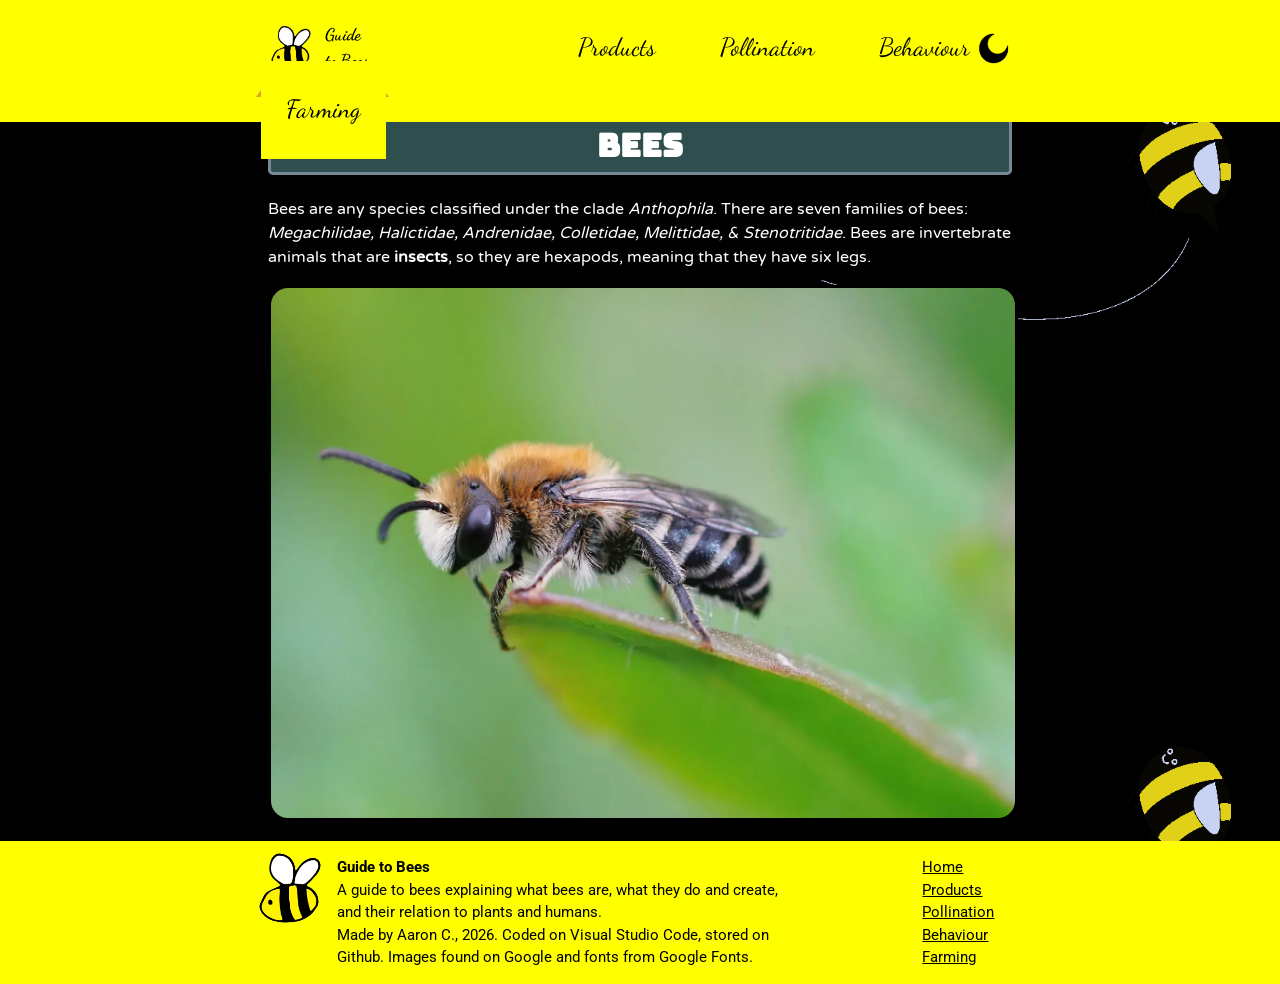
==== index.html @ 86d141b2 "Moved all pages and image folder from bees folder to root." ====
<html lang="en" dir="ltr">
    <head>
        <title>Guide to Bees</title>
        <link rel="stylesheet" href="main.css">
    </head>
    <body>
        <header>
            <a class="both current" id="logo" href="index.html"><div class="container"><img class="logo" src="images/beeter.png" alt="A simple bee logo."></div>
            <div class="name"><p>Guide<br>to Bees</p></div></a>
            <a class="page" href="combs.html">Products</a>
            <a class="page" href="plants.html">Pollination</a>
            <a class="page" href="behaviour.html">Behaviour</a>
            <a class="page" href="humans.html">Farming</a>
            <button type="button" class="dark" id="switch"><img class="icon" id="sunmoon" src="images/moon.png"></button>
        </header>
        <main>
            <h1>Bees</h1>
            <p>Bees are any species classified under the clade <em>Anthophila</em>. There are seven families of bees: <em>Megachilidae, 
            Halictidae, Andrenidae, Colletidae, Melittidae, & Stenotritidae</em>. Bees are invertebrate animals that are 
            <strong>insects</strong>, so they are hexapods, meaning that they have six legs.</p>
            <img class="picture" src="images/a-bee.png" alt="A bee perched on a leaf.">
        </main>
        <footer>
            <div class="ankle">
                <img class="beeter" src="images/beeter.png" alt="A simple bee logo.">
            </div>
            <div class="heel">
                <p><strong>Guide to Bees</strong><br>
                A guide to bees explaining what bees are, what they do and create, and their relation to plants and humans.<br>
                Made by Aaron C., 2026. Coded on Visual Studio Code, stored on Github. Images found on Google and fonts from Google Fonts.</p>
            </div>
            <div class="ball">
                <nav><a class="toe" href="index.html">Home</a><br>
                <a class="toe" href="combs.html">Products</a><br>
                <a class="toe" href="plants.html">Pollination</a><br>
                <a class="toe" href="behaviour.html">Behaviour</a><br>
                <a class="toe" href="humans.html">Farming</a></nav>
            </div>
        </footer>
        <script>
            var r = document.querySelector(':root');
            const userTheme = localStorage.getItem('theme');
            const btn = document.getElementById("switch");
            const logo = document.getElementById("logo");
            const sunmoon = document.getElementById("sunmoon");
            const root = document.documentElement;
            const savedTheme = localStorage.getItem('theme');

            if (savedTheme === 'light') {
                root.setAttribute('theme', 'light');
                sunmoon.src = 'images/sun.png';
            } else {
                root.removeAttribute('theme');
                sunmoon.src = 'images/moon.png';
            }
            
            btn.addEventListener("click", function () {
                if (root.getAttribute('theme') === 'light') {
                    localStorage.setItem('theme', 'dark');
                    root.removeAttribute('theme');
                    sunmoon.src = 'images/moon.png';
                } else {
                    localStorage.setItem('theme', 'light');
                    root.setAttribute('theme', 'light');
                    sunmoon.src='images/sun.png';
                }
            });
            
            logo.addEventListener("mouseover", function () {
                r.style.setProperty('--bob', 'top');
                r.style.setProperty('--fstyle', 'italic');
            });
            logo.addEventListener("mouseout", function () {
                r.style.setProperty('--bob', 'middle');
                r.style.setProperty('--fstyle', 'normal');
            });
        </script>
    </body>
</html>
---- main.css ----
@import url("https://fonts.googleapis.com/css2?family=Bungee+Inline");
@import url("https://fonts.googleapis.com/css2?family=Bungee+Spice");
@import url("https://fonts.googleapis.com/css2?family=Varela+Round");
@import url("https://fonts.googleapis.com/css2?family=Dancing+Script");
@import url("https://fonts.googleapis.com/css2?family=Changa+One");
@import url("https://fonts.googleapis.com/css2?family=Roboto");

:root {
    --theme: dark;
    --primary-bg: black;
    --secondary-bg: darkslategrey;
    --tertiary-bg: lightslategrey;
    --main-text: white;
    --heading-text: white;
    --heading-font: 'Bungee Inline';
    --subheading-text: grey;
    --accent-text: black;
    --primary-accent: yellow;
    --secondary-accent: gold;
    --tertiary-accent: goldenrod;

    --fstyle: normal;
    --bob: middle;
}
html[theme='light'] {
    --theme: light;
    --primary-bg: yellow;
    --secondary-bg: gold;
    --tertiary-bg: goldenrod;
    --main-text: black;
    --heading-text: darkorange;
    --heading-font: 'Bungee Spice';
    --subheading-text: darkorange;
    --accent-text: white;
    --primary-accent: black;
    --secondary-accent: darkslategrey;
    --tertiary-accent: lightslategrey;
}
html {
    touch-action: pan-y;
    scroll-behavior: auto;
}
body {
    background-color: var(--primary-bg, black);
    margin: 0;
    padding: 0;
    background-image: url(images/flyingbee.gif);
    background-size: contain;
}
header {
    position: fixed;
    left: 0;
    right: 0;
    top: 0;
    background-color: var(--primary-accent, yellow);
    line-height: 4.5;
    padding: 0px 20%;
    font-family: 'Dancing Script';
}
main {
    margin: 75px 17% 0 17%;
    padding: 20px 50px;
    font-family: 'Varela Round';
    color: var(--main-text, white);
}
.both {
    display: inline-block;
    margin-right: 155px;
    padding-right: 15px;
    text-decoration: none;
    border: 5px solid var(--primary-accent, yellow);
    border-bottom: 7px solid var(--primary-accent, yellow);
}
.container {
    display: inline-block;
    width: 60px;
    vertical-align: var(--bob, middle);
}
.logo {
    width: 100%;
}
.name {
    color: var(--accent-text, black);
    text-decoration: none;
    display: inline-block;
    line-height: 1;
    vertical-align: middle;
    font-weight: bold;
    font-size: 17px;
    font-style: var(--fstyle, normal);
}
.page {
    padding: 28px 20px;
    background-color: var(--primary-accent, yellow);
    color: var(--accent-text, black);
    text-decoration: none;
    line-height: 1;
    font-size: 25px;
    margin: 0 5px;
    vertical-align: middle;
    border: 5px solid var(--primary-accent, yellow);
    border-bottom: 7px solid var(--primary-accent, yellow);
}
.current {
    font-weight: bold;
    border-bottom: 7px solid var(--tertiary-accent, goldenrod);
}
.page:hover, .both:hover {
    border-bottom: 7px solid var(--secondary-accent, gold);
}
.beeter {
    width: 100%;
}
h1 {
    background-color: var(--secondary-bg, darkslategrey);
    padding: 5px 15px;
    border-radius: 5px;
    border: 3px solid var(--tertiary-bg, lightslategrey);
    font-family: var(--heading-font, "Bungee Inline");
    color: var(--heading-text, white);
    text-align: center;
}
footer {
    padding: 0 20% 0 19%;
    background-color: var(--primary-accent, yellow);
    font-family: 'Roboto';
    display: flex;
    box-sizing: border-box;
}
.picture {
    width: 100%;
    border-radius: 20px;
    max-width: 1600px;
    border: 3px solid black;
}
h2 {
    font-family: 'Changa One';
    color: var(--subheading-text, grey);
}
.comb {
    width: 15%;
    max-width: 259px;
    min-width: 80px;
    border-radius: 10px;
    vertical-align: middle;
    margin: 1% 2% 1% 2%;
}
.side {
    display: inline-block;
    width: 80%;
    vertical-align: middle;
}
.ankle {
    display: inline-block;
    width: 12%;
}
.heel, .ball{
    display: inline-block;
    width: 60%;
    vertical-align: top;
    line-height: 1.25;
    font-size: 15px;
    color: var(--accent-text, black)
}
.ball {
    margin-left: 15%;
    width: 0;
}
.toe {
    color: var(--accent-text, black);
}
.toe:hover {
    text-decoration: none;
}
nav {
    display: block;
    margin-top: 1em;
    margin-bottom: 1em;
    margin-left: 0;
    margin-right: 0;
}
section {
    display: inline-block;
    width: 30%;
    vertical-align: top;
    padding: 1%;
}
.a {
    width: 47%;
}
.b {
    width: 19%;
}
.c {
    width: 27%;
}
p, nav {
    line-height: 1.5;
}
.dark {
    background-color: transparent;
    width: 60px;
    height: 60px;
    border: 0;
    vertical-align: middle;
    position: fixed;
    right: 20%;
    top: 18px;
}
.icon {
    width: 100%;
}
details {
    background-color: var(--secondary-bg, darkslategrey);
    border-radius: 10px;
    padding: 5px 15px;
    margin-bottom: 10px;
}
summary {
    background-color: var(--tertiary-bg, lightslategrey);
    border-radius: 5px;
    padding: 5px 15px;
    font-weight: bold;
    color: black;
}
.sub-detail {
    margin-left: 20px;
}
li {
    line-height: 1.25;
}
.embedded {
    display: block;
    width: 50%;/* change this */
    margin: 5px 0;
}
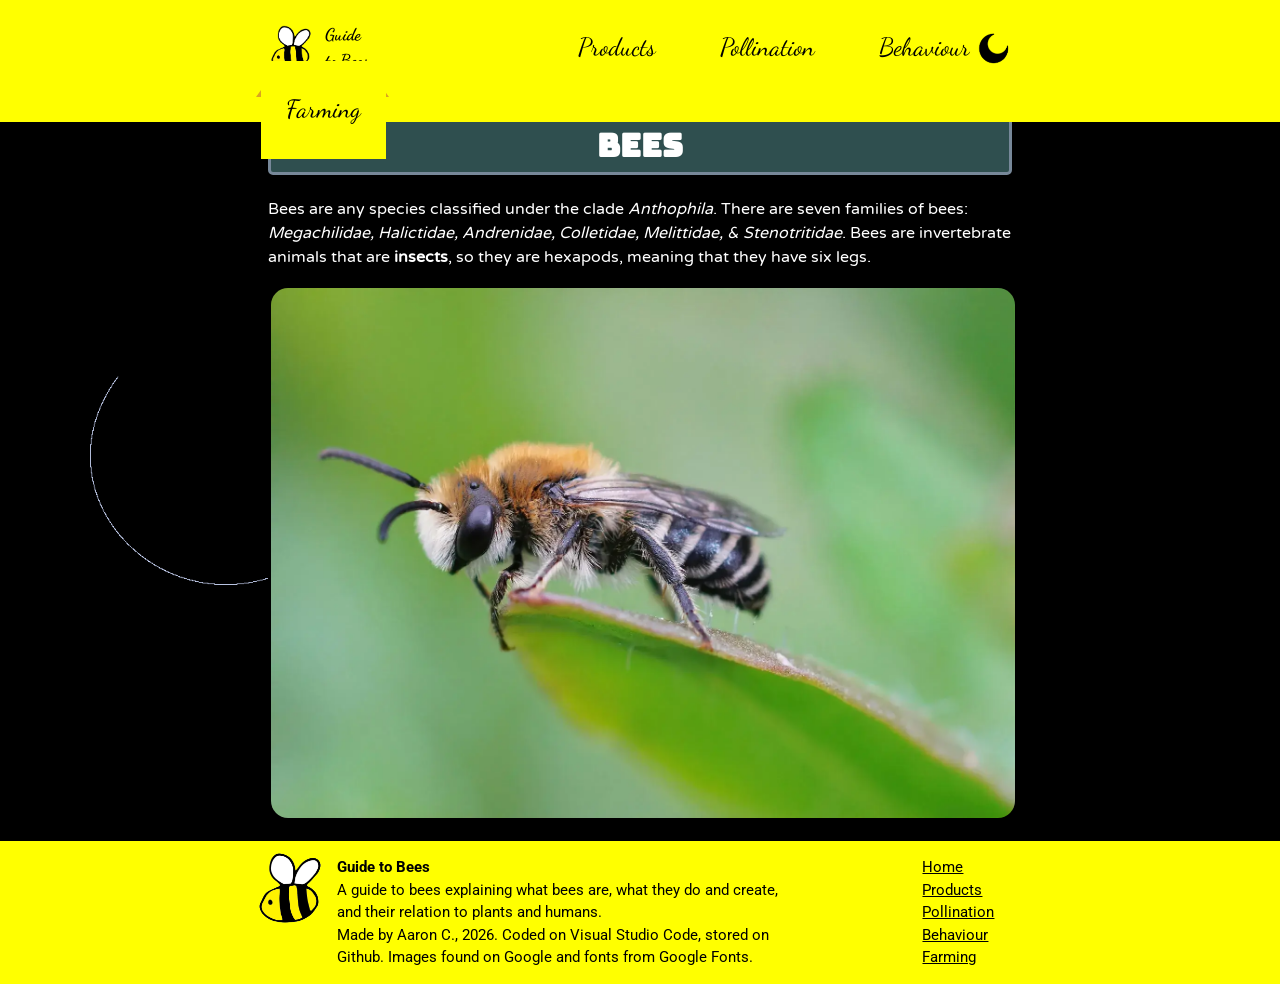
==== commit a5e5abef: "Changed the background and removed it from the combs page." ====
--- a/index.html
+++ b/index.html
@@ -3,7 +3,7 @@
         <title>Guide to Bees</title>
         <link rel="stylesheet" href="main.css">
     </head>
-    <body>
+    <body class="flying">
         <header>
             <a class="both current" id="logo" href="index.html"><div class="container"><img class="logo" src="images/beeter.png" alt="A simple bee logo."></div>
             <div class="name"><p>Guide<br>to Bees</p></div></a>
--- a/main.css
+++ b/main.css
@@ -44,7 +44,9 @@
     background-color: var(--primary-bg, black);
     margin: 0;
     padding: 0;
-    background-image: url(images/flyingbee.gif);
+}
+.flying {
+    background-image: url(images/flyingbee2.gif);
     background-size: contain;
 }
 header {
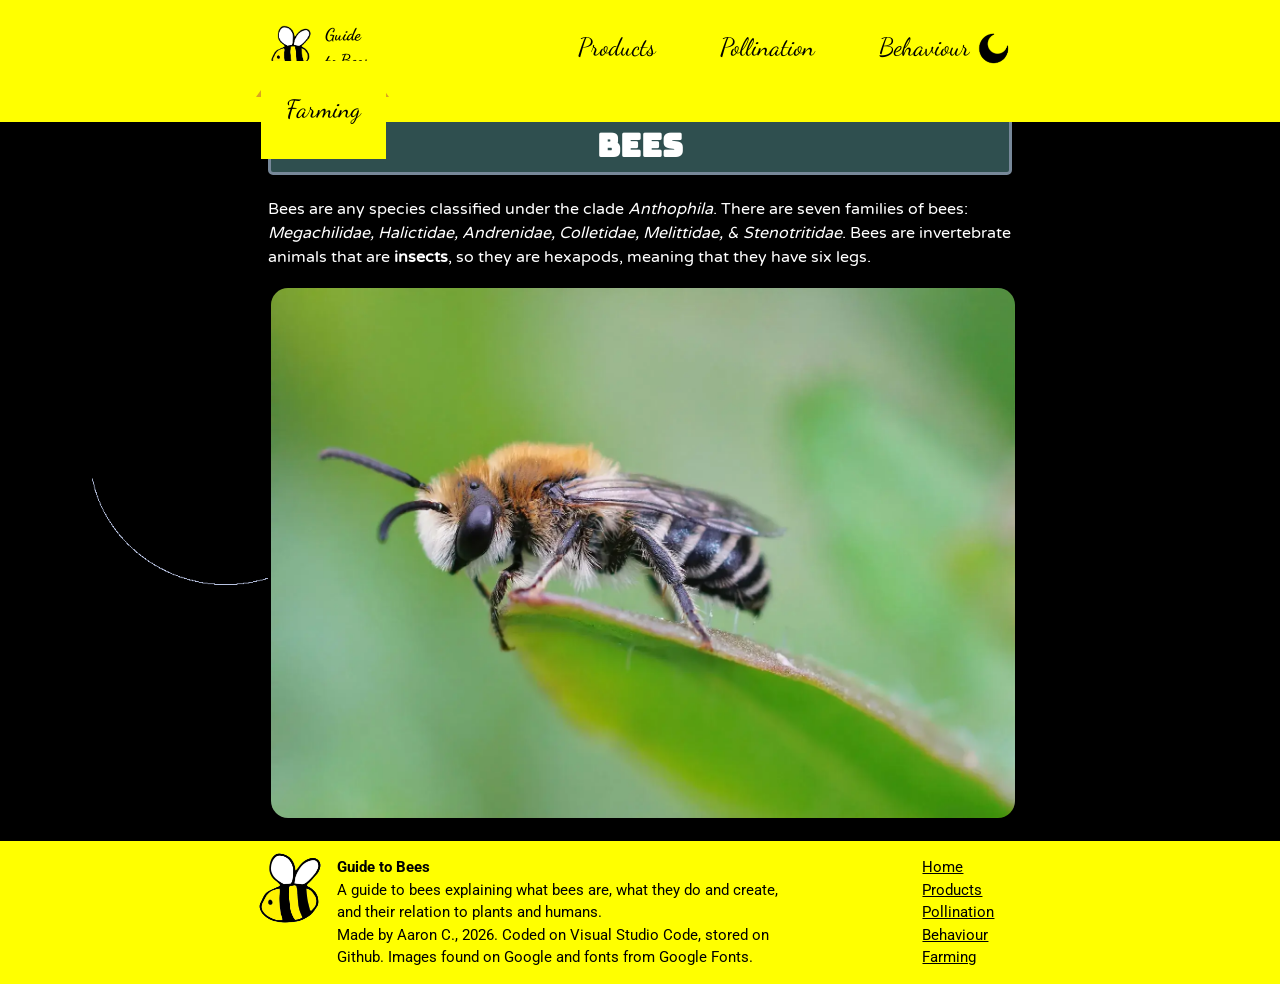
==== commit ed769447: "Added a favicon." ====
--- a/index.html
+++ b/index.html
@@ -1,6 +1,7 @@
 <html lang="en" dir="ltr">
     <head>
         <title>Guide to Bees</title>
+        <link rel="icon" type="image/png" href="images/beeter.png">
         <link rel="stylesheet" href="main.css">
     </head>
     <body class="flying">
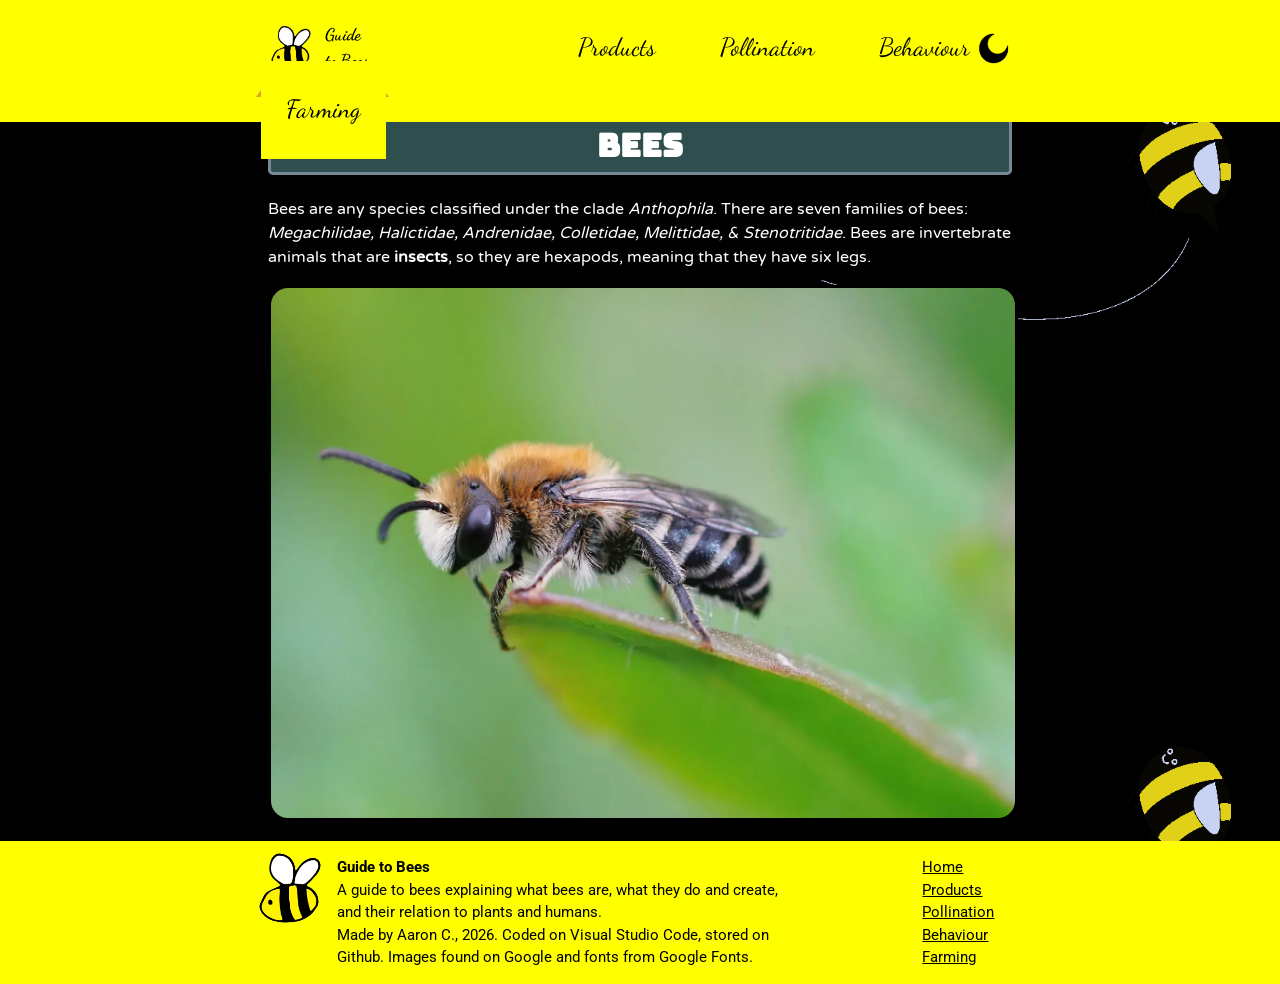
==== commit 71d0a145: "Fixed up some alt texts." ====
--- a/index.html
+++ b/index.html
@@ -12,7 +12,7 @@
             <a class="page" href="plants.html">Pollination</a>
             <a class="page" href="behaviour.html">Behaviour</a>
             <a class="page" href="humans.html">Farming</a>
-            <button type="button" class="dark" id="switch"><img class="icon" id="sunmoon" src="images/moon.png"></button>
+            <button type="button" class="dark" id="switch"><img class="icon" id="sunmoon" src="images/moon.png" alt="A moon icon, indicating that the current theme is dark."></button>
         </header>
         <main>
             <h1>Bees</h1>
@@ -50,9 +50,11 @@
             if (savedTheme === 'light') {
                 root.setAttribute('theme', 'light');
                 sunmoon.src = 'images/sun.png';
+                sunmoon.alt = 'A sun icon, indicating that the current theme is light.';
             } else {
                 root.removeAttribute('theme');
                 sunmoon.src = 'images/moon.png';
+                sunmoon.alt = 'A moon icon, indicating that the current theme is dark.';
             }
             
             btn.addEventListener("click", function () {
@@ -60,10 +62,12 @@
                     localStorage.setItem('theme', 'dark');
                     root.removeAttribute('theme');
                     sunmoon.src = 'images/moon.png';
+                    sunmoon.alt = 'A moon icon, indicating that the current theme is dark.';
                 } else {
                     localStorage.setItem('theme', 'light');
                     root.setAttribute('theme', 'light');
                     sunmoon.src='images/sun.png';
+                    sunmoon.alt = 'A sun icon, indicating that the current theme is light.';
                 }
             });
             
--- a/main.css
+++ b/main.css
@@ -211,6 +211,7 @@
 }
 .icon {
     width: 100%;
+    color: var(--accent-text, black);
 }
 details {
     background-color: var(--secondary-bg, darkslategrey);
